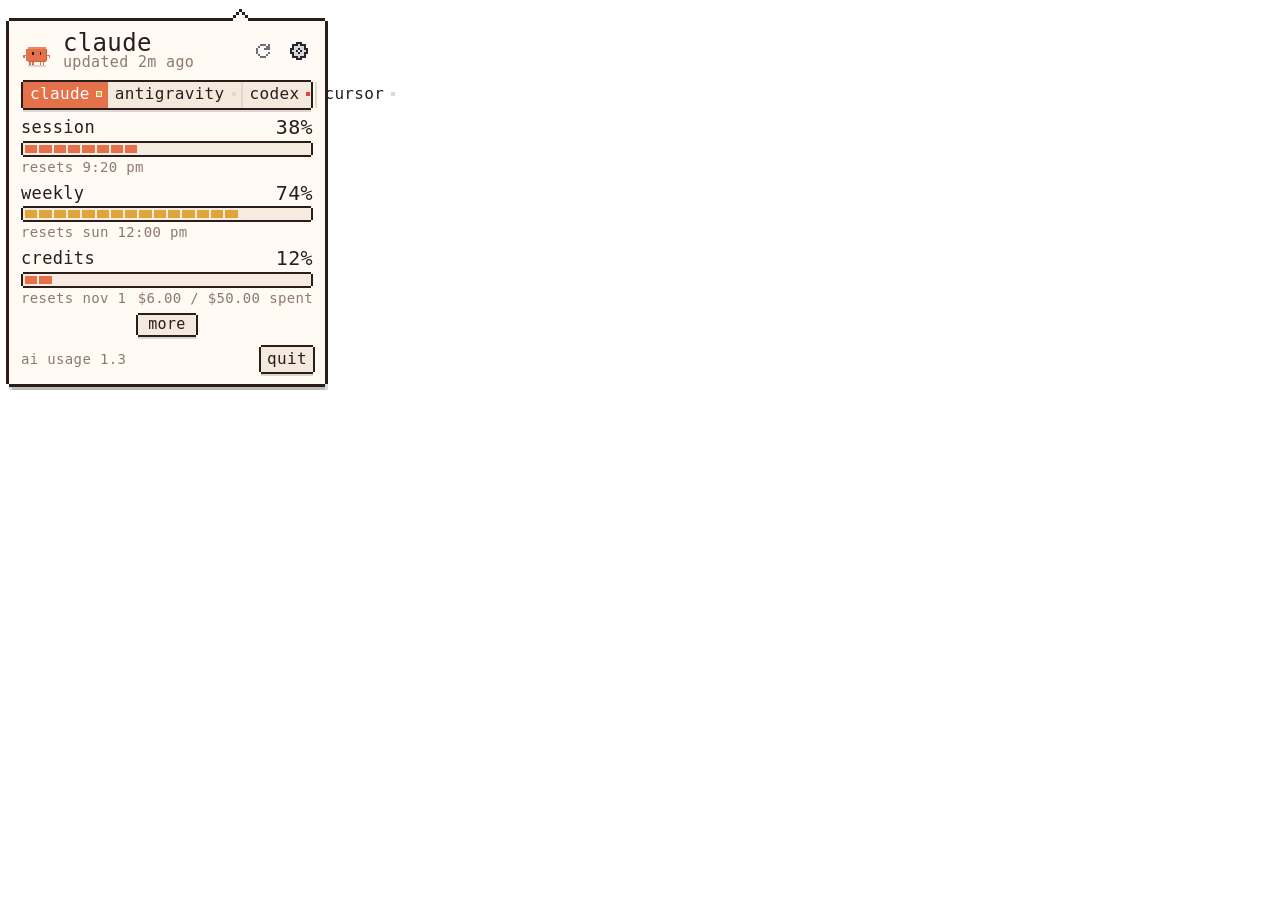
==== web/menu.html @ b01e19ac "Bring AI Usage's Mac app into Mochi as one Swift package Mochi is now a Swift package: MochiCore (AI" ====
<!doctype html>
<html>
<head>
<meta charset="utf-8">
<title>AI Usage</title>
<link rel="stylesheet" href="pet.css">
<link rel="stylesheet" href="ui.css">
<style>
  /* The menu bar dropdown: Mochi's panel hanging from the menu bar, one tab per provider. */
  header .face { width: 46px; height: 40px; overflow: hidden; display: flex; align-items: flex-end; justify-content: center; margin: -8px -4px -2px -8px; }
  header .face .critter { margin-bottom: -5px; }
  .ghost.spin .px-icon { animation: spin 0.8s steps(8, end) infinite; }
  @keyframes spin { to { transform: rotate(360deg); } }

  nav .tab-dot { display: inline-block; width: 4px; height: 4px; margin-left: 3px; vertical-align: 3px; background: var(--line); }
  nav .tab-dot.ok { background: #4fae68; }
  nav .tab-dot.warn { background: #e0a43b; }
  nav .tab-dot.bad { background: var(--red); }
  nav button.on .tab-dot { box-shadow: 0 0 0 1px #fff; }

  .banner { margin: 10px 0 2px; padding: 4px 8px 5px; font-size: 14px; background: #fff1d6; color: #8a5a1f; }
  .meter:first-child { margin-top: 10px; }
  .meter .top .pct { font-size: 20px; line-height: 0.9; }
  .meter .sub { display: flex; justify-content: space-between; gap: 8px; }

  .details-toggle { display: flex; justify-content: center; margin: 6px 0 2px; }
  .details-toggle .pxb { padding: 2px 10px 3px; font-size: 15px; }
  #body.scroll { max-height: 430px; }

  /* history: one column per hour (or six hours for a week), ten blocks tall */
  .chart { display: grid; grid-template-columns: repeat(24, 1fr); gap: 2px; align-items: end; height: 54px; padding: 4px 4px 3px; margin: 2px 2px 4px;
    background: var(--soft); box-shadow: 0 -2px 0 0 var(--ink), 0 2px 0 0 var(--ink), -2px 0 0 0 var(--ink), 2px 0 0 0 var(--ink); }
  .chart i { display: block; min-height: 2px; background: var(--fill, var(--orange)); }
  .chart i.none { background: transparent; }
  .chart-axis { display: flex; justify-content: space-between; margin: 0 2px; }
  .promo { margin-top: 8px; color: var(--orange); font-size: 14px; }
  .fact { margin-top: 8px; font-size: 14px; color: var(--muted); }
  .set .pct { color: var(--orange); }
  .stats { gap: 10px 6px; }
  .stats b { font-size: 19px; overflow: hidden; text-overflow: ellipsis; white-space: nowrap; }
  .stats span { font-size: 13px; }
  .empty p { color: var(--ink); font-size: 17px; margin-bottom: 8px; }
  .empty .hint { margin: -6px 0 12px; font-size: 14px; color: var(--muted); overflow-wrap: anywhere; }
  .empty.error p { color: var(--red); }
</style>
</head>
<body>
<div id="wrap" class="below">
<div id="card" class="card px-bubble" tabindex="-1">
  <header>
    <div class="face" id="face"></div>
    <div class="who"><div class="name" id="name"></div><div class="mood" id="mood"></div></div>
    <button class="ghost" id="refresh" title="refresh now"></button>
    <button class="ghost" id="gear" title="settings"></button>
  </header>
  <nav id="tabs"></nav>
  <div id="body"></div>
  <div class="foot"><span class="muted" id="version"></span><button class="pxb" id="quit">quit</button></div>
</div>
</div>
<script src="pet.js"></script>
<script src="icons.js"></script>
<script src="looks.js"></script>
<script src="menu.js"></script>
</body>
</html>
---- web/pet.css ----
/* Pixel critter + pixel speech bubble. */
@font-face {
  font-family: "Jersey 15";
  src: url("fonts/Jersey15.ttf") format("truetype");
  font-display: block;
}

.critter { position: relative; display: inline-block; line-height: 0; -webkit-user-select: none; user-select: none; }
.critter canvas { display: block; image-rendering: pixelated; }

/* Speech bubble on Mochi's pixel grid: a 3px ink border drawn with box-shadows (which leaves the corners notched),
   a stepped tail pointing at Mochi, and a soft pixel shadow. Text wraps anywhere and stops at three lines. */
.px-bubble {
  --ink: #2a1d1a;
  --paper: #fffaf3;
  --shade: rgba(42, 29, 26, 0.16);
  --u: 3px;
  position: relative;
  box-sizing: border-box;
  width: max-content;
  max-width: 240px;
  margin: var(--u);
  padding: 6px 11px 8px;
  background: var(--paper);
  color: var(--ink);
  font: 400 18px/1.15 "Jersey 15", ui-monospace, Menlo, monospace;
  letter-spacing: 0.02em;
  box-shadow:
    0 calc(var(--u) * -1) 0 0 var(--ink),
    0 var(--u) 0 0 var(--ink),
    calc(var(--u) * -1) 0 0 0 var(--ink),
    var(--u) 0 0 0 var(--ink),
    0 calc(var(--u) * 2) 0 0 var(--shade),
    var(--u) calc(var(--u) * 2) 0 0 var(--shade);
  transform-origin: 50% 100%;
}
.px-bubble .b-text {
  display: -webkit-box;
  -webkit-box-orient: vertical;
  -webkit-line-clamp: 3;
  overflow: hidden;
  overflow-wrap: anywhere;
  text-wrap: pretty;
}
/* the tail: a 7×4 pixel wedge that covers the bottom border and steps down to a point */
.px-bubble::after {
  content: "";
  position: absolute;
  top: 100%;
  left: calc(50% + var(--tail-x, 0px));
  width: calc(var(--u) * 7);
  height: calc(var(--u) * 4);
  transform: translateX(-50%);
  background: url("data:image/svg+xml,%3Csvg xmlns='http://www.w3.org/2000/svg' viewBox='0 0 7 4' shape-rendering='crispEdges'%3E%3Cpath fill='%232a1d1a' d='M0 0h1v1H0zM6 0h1v1H6zM1 1h1v1H1zM5 1h1v1H5zM2 2h1v1H2zM4 2h1v1H4zM3 3h1v1H3z'/%3E%3Cpath fill='%23fffaf3' d='M1 0h5v1H1zM2 1h3v1H2zM3 2h1v1H3z'/%3E%3C/svg%3E") 0 0 / 100% 100% no-repeat;
}
/* bubble under Mochi (when it's perched near the top of a screen): the tail flips to point up */
.below > .px-bubble { transform-origin: 50% 0; }
.below > .px-bubble::after { top: auto; bottom: 100%; transform: translateX(-50%) scaleY(-1); }
.px-bubble.pop { animation: px-pop 0.24s steps(4, end); }
@keyframes px-pop { from { transform: translateY(6px) scale(0.7); opacity: 0; } to { transform: none; opacity: 1; } }

/* pixel icons standing in for emoji (see icons.js) */
.px-bubble .px-icon { display: inline-block; vertical-align: -1px; margin: 0 3px; image-rendering: pixelated; }
.px-bubble .b-btns button .px-icon { margin: 0 4px 0 0; vertical-align: 0; }

.px-bubble .b-btns { display: flex; flex-wrap: wrap; gap: 10px; margin: 9px 2px 3px; }
.px-bubble .b-btns[hidden] { display: none; }
.px-bubble .b-btns button {
  font: 400 16px/1 "Jersey 15", ui-monospace, Menlo, monospace;
  letter-spacing: 0.03em;
  color: var(--ink);
  background: #f3e9dd;
  border: 0;
  padding: 3px 9px 4px;
  cursor: pointer;
  box-shadow: 0 -2px 0 0 var(--ink), 0 2px 0 0 var(--ink), -2px 0 0 0 var(--ink), 2px 0 0 0 var(--ink), 0 4px 0 0 var(--shade);
}
.px-bubble .b-btns button.primary { background: #e5714b; color: #fff; }
.px-bubble .b-btns button:hover { filter: brightness(1.05); }
.px-bubble .b-btns button:active { transform: translateY(2px); box-shadow: 0 -2px 0 0 var(--ink), 0 2px 0 0 var(--ink), -2px 0 0 0 var(--ink), 2px 0 0 0 var(--ink); }
.px-bubble .b-btns button:focus-visible { outline: 2px dashed #5a78e0; outline-offset: 3px; }
---- web/ui.css ----
/* The app's look, shared by every page: Mochi's panel. A big pixel speech bubble (pet.css's .px-bubble) holding
   tabs, meters, rows, switches and chunky buttons, all in the same paper, ink and Jersey 15. --accent is the colour
   of whichever provider the page is about. */

  html, body { margin: 0; background: transparent; overflow: hidden; -webkit-user-select: none; user-select: none; cursor: default; }
  #wrap { display: inline-block; padding: 6px 9px 18px 6px; }     /* room for the border, the shadow and the tail */
  #wrap.below { padding: 18px 9px 6px 6px; }
  .card:focus { outline: none; }
  .card.px-bubble { width: 316px; max-width: none; padding: 10px 12px 12px; font-size: 17px; }
  .card.px-bubble::after { left: var(--tail-left, 50%); }
  .card.px-bubble.pop { animation: panel-pop 0.2s steps(3, end); }   /* no fade: it must never get stuck invisible */
  @keyframes panel-pop { from { transform: translateY(8px) scale(0.94); } }
  .card { --muted: #8d7a6e; --soft: #f5ebe0; --line: #e6d8c9; --orange: var(--accent, #e5714b); --claude: #d97757; --red: #d9483b; }

  :where(.card) button { all: unset; box-sizing: border-box; cursor: pointer; font: inherit; }
  :where(.card) button:focus-visible { outline: 2px dashed #5a78e0; outline-offset: 2px; }

  header { display: flex; align-items: center; gap: 8px; }
  header .who { flex: 1; min-width: 0; line-height: 1; }
  header .name { font-size: 24px; }
  header .mood { color: var(--muted); font-size: 15px; white-space: nowrap; overflow: hidden; text-overflow: ellipsis; }
  .ghost { display: grid; place-items: center; width: 28px; height: 28px; }
  .ghost:hover { background: var(--soft); }
  .ghost.small-ghost { width: 20px; height: 20px; }

  /* tabs: one framed strip, like the size picker; the open one is filled in */
  nav { display: flex; margin: 12px 2px 4px; background: #f3e9dd;
    box-shadow: 0 -2px 0 0 var(--ink), 0 2px 0 0 var(--ink), -2px 0 0 0 var(--ink), 2px 0 0 0 var(--ink), 0 4px 0 0 var(--shade); }
  nav button { flex: 1 1 auto; display: flex; align-items: center; justify-content: center; gap: 4px; height: 26px; padding: 0 7px 2px; font-size: 16px; white-space: nowrap; }
  nav button + button { box-shadow: -2px 0 0 0 var(--line); }
  nav button:hover { background: #ece0d2; }
  nav button.on { background: var(--orange); color: #fff; }
  nav button.on + button { box-shadow: none; }
  nav button.gear { flex: 0 0 34px; padding: 0 0 1px; }

  h2 { display: flex; align-items: center; gap: 6px; margin: 12px 0 6px; font: inherit; font-size: 15px; color: var(--muted); }
  h2 .end { margin-left: auto; display: flex; align-items: center; gap: 4px; font-size: 14px; }
  .muted { color: var(--muted); }
  .small { font-size: 14px; }

  /* usage: a chunky bar in an ink frame */
  .meter { margin-bottom: 9px; }
  .meter .top { display: flex; justify-content: space-between; }
  .bar { display: grid; grid-template-columns: repeat(20, 1fr); gap: 2px; padding: 2px; margin: 5px 2px 4px; background: var(--soft);
    box-shadow: 0 -2px 0 0 var(--ink), 0 2px 0 0 var(--ink), -2px 0 0 0 var(--ink), 2px 0 0 0 var(--ink); }
  .bar i { height: 8px; }
  .bar i.lit { background: var(--fill); }


  .stats { display: grid; grid-template-columns: repeat(3, 1fr); gap: 8px 6px; }
  .stats b { display: block; font-weight: 400; font-size: 25px; line-height: 1; }
  .stats span { font-size: 14px; color: var(--muted); }

  /* the bubble's own buttons, two or three to a row */
  .btns { display: grid; gap: 10px 10px; padding: 2px 2px 4px; }
  .btns.two { grid-template-columns: 1fr 1fr; }
  .btns.four { grid-template-columns: repeat(4, 1fr); }
  .card .pxb { display: flex; align-items: center; justify-content: center; gap: 5px; padding: 4px 6px 5px; font-size: 16px; line-height: 1; text-align: center;
    background: #f3e9dd; box-shadow: 0 -2px 0 0 var(--ink), 0 2px 0 0 var(--ink), -2px 0 0 0 var(--ink), 2px 0 0 0 var(--ink), 0 4px 0 0 var(--shade); }
  .card .pxb.left { justify-content: flex-start; }
  .btns.two .pxb { white-space: nowrap; padding-left: 5px; padding-right: 5px; }
  .card .pxb.primary { background: var(--orange); color: #fff; }
  .card .pxb:hover { filter: brightness(1.04); }
  .card .pxb:active { transform: translateY(2px); box-shadow: 0 -2px 0 0 var(--ink), 0 2px 0 0 var(--ink), -2px 0 0 0 var(--ink), 2px 0 0 0 var(--ink); }
  .card .pxb .px-icon { margin: 0; }


  /* settings: tall enough to scroll on a laptop screen; the padding keeps the rows' full-width hover inside the scroll box */
  #body.scroll { max-height: 560px; overflow-y: auto; margin: 0 -6px; padding: 0 6px; }
  #body.scroll::-webkit-scrollbar { width: 6px; }
  #body.scroll::-webkit-scrollbar-thumb { background: var(--line); }
  .set { box-sizing: border-box; display: flex; width: calc(100% + 12px); margin: 0 -6px; padding: 0 6px; align-items: center; justify-content: space-between; gap: 8px; min-height: 30px; }
  button.set:hover { background-color: var(--soft); }
  .set .pxb { padding: 2px 8px 3px; font-size: 15px; }
  .set + .set { background-image: repeating-linear-gradient(90deg, var(--line) 0 3px, transparent 3px 6px); background-size: calc(100% - 12px) 2px; background-position: 6px 0; background-repeat: no-repeat; }
  .set .dot { display: inline-block; width: 6px; height: 6px; margin-right: 6px; background: var(--line); vertical-align: 2px; }
  .set .dot.on { background: #4fae68; }
  .set .dot.busy { background: var(--orange); }
  .set .dot.need { background: var(--red); }
  .sess > span { white-space: nowrap; }
  .sess .line { min-width: 0; overflow: hidden; text-overflow: ellipsis; font-size: 14px; color: var(--muted); }
  .sess .line.need { color: var(--red); }
  .switch { position: relative; width: 30px; height: 14px; background: #e3d5c6;
    box-shadow: 0 -2px 0 0 var(--ink), 0 2px 0 0 var(--ink), -2px 0 0 0 var(--ink), 2px 0 0 0 var(--ink); }
  .switch::after { content: ""; position: absolute; top: 2px; left: 2px; width: 10px; height: 10px; background: var(--paper);
    box-shadow: 0 0 0 2px var(--ink); transition: left 0.12s steps(3, end); }
  .switch.on { background: var(--orange); }
  .switch.on::after { left: 18px; }
  .seg { display: flex; box-shadow: 0 -2px 0 0 var(--ink), 0 2px 0 0 var(--ink), -2px 0 0 0 var(--ink), 2px 0 0 0 var(--ink); background: #f3e9dd; }
  .seg button { padding: 1px 7px 3px; font-size: 15px; }
  .seg button + button { box-shadow: -2px 0 0 0 var(--line); }
  .seg button.on { background: var(--orange); color: #fff; }
  .foot { display: flex; align-items: center; gap: 10px; margin-top: 12px; }
  .foot .muted { flex: 1; font-size: 14px; }
  .empty { padding: 8px 0 4px; text-align: center; }
  .empty p { margin: 6px 0 12px; color: var(--muted); font-size: 15px; }
  .empty .pxb { display: inline-flex; padding: 4px 14px 5px; }
  /* pick your mini: each provider's critter, live */
  .closet { display: grid; grid-template-columns: repeat(4, 1fr); gap: 6px; }
  .closet button { display: flex; flex-direction: column; align-items: center; padding: 2px 0 5px; background: var(--soft); }
  .closet button:hover { background: #efe2d4; }
  .closet button.on { background: var(--paper); box-shadow: 0 -2px 0 0 var(--orange), 0 2px 0 0 var(--orange), -2px 0 0 0 var(--orange), 2px 0 0 0 var(--orange); }
  .closet .stage { width: 69px; height: 40px; overflow: hidden; display: flex; align-items: flex-end; justify-content: center; }
  .closet .stage .critter { margin-bottom: -4px; }
  .closet span { font-size: 14px; color: var(--muted); }
  .closet button.on span { color: var(--ink); }
  .who .tag { color: var(--muted); font-size: 15px; }
  .line-now { font-size: 17px; }
  .line-now.need { color: var(--red); }
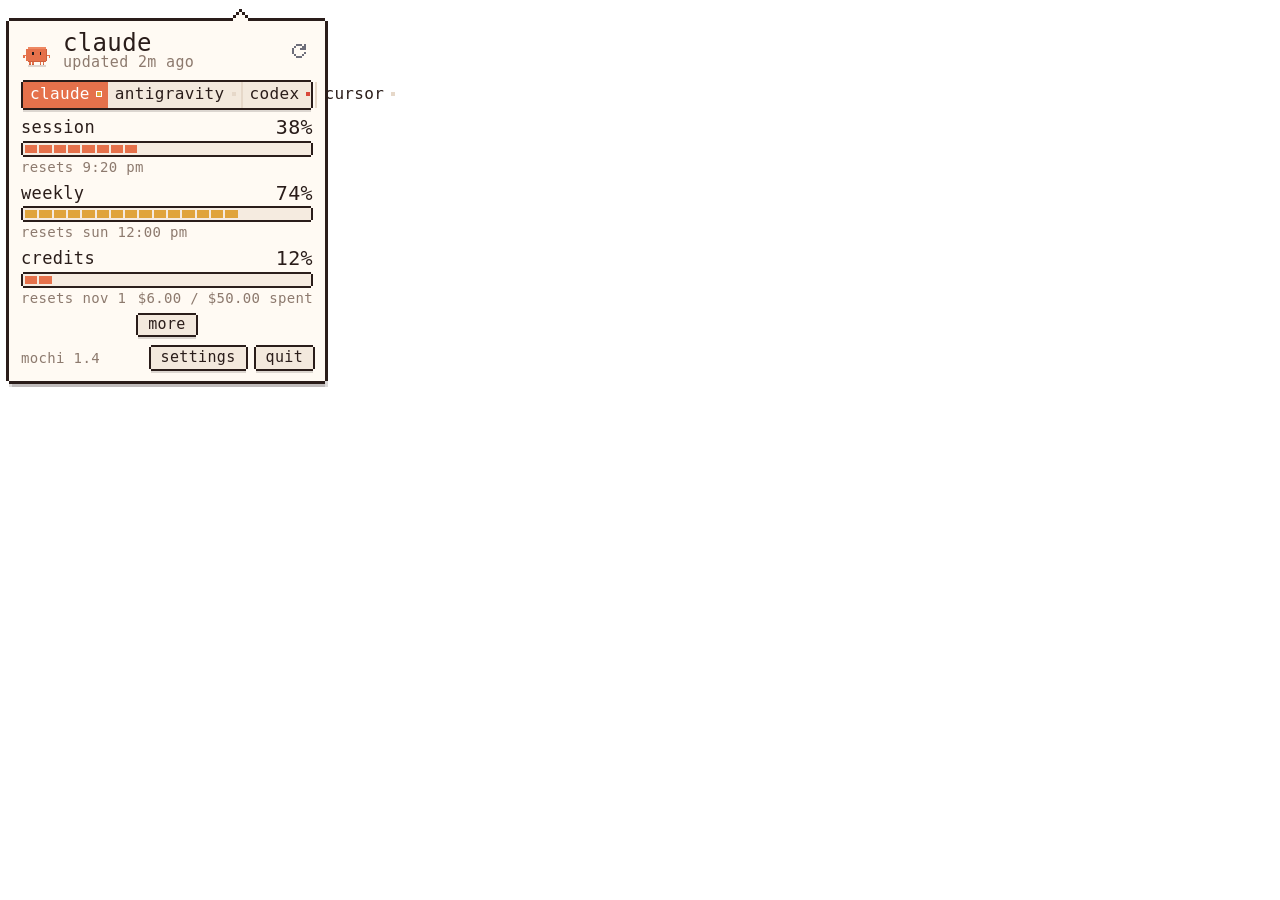
==== commit 10ae3250: "Fit the menu bar icon in, and make Settings and the dropdown feel native - The menu bar icon is a te" ====
--- a/web/menu.html
+++ b/web/menu.html
@@ -2,13 +2,14 @@
 <html>
 <head>
 <meta charset="utf-8">
-<title>AI Usage</title>
+<title>Mochi</title>
 <link rel="stylesheet" href="pet.css">
 <link rel="stylesheet" href="ui.css">
 <style>
   /* The menu bar dropdown: Mochi's panel hanging from the menu bar, one tab per provider. */
   header .face { width: 46px; height: 40px; overflow: hidden; display: flex; align-items: flex-end; justify-content: center; margin: -8px -4px -2px -8px; }
   header .face .critter { margin-bottom: -5px; }
+  header .mood.stale { color: #c98d22; }
   .ghost.spin .px-icon { animation: spin 0.8s steps(8, end) infinite; }
   @keyframes spin { to { transform: rotate(360deg); } }
 
@@ -32,6 +33,7 @@
     background: var(--soft); box-shadow: 0 -2px 0 0 var(--ink), 0 2px 0 0 var(--ink), -2px 0 0 0 var(--ink), 2px 0 0 0 var(--ink); }
   .chart i { display: block; min-height: 2px; background: var(--fill, var(--orange)); }
   .chart i.none { background: transparent; }
+  .chart.empty-chart { display: flex; align-items: center; justify-content: center; }
   .chart-axis { display: flex; justify-content: space-between; margin: 0 2px; }
   .promo { margin-top: 8px; color: var(--orange); font-size: 14px; }
   .fact { margin-top: 8px; font-size: 14px; color: var(--muted); }
@@ -42,6 +44,9 @@
   .empty p { color: var(--ink); font-size: 17px; margin-bottom: 8px; }
   .empty .hint { margin: -6px 0 12px; font-size: 14px; color: var(--muted); overflow-wrap: anywhere; }
   .empty.error p { color: var(--red); }
+  .empty.waiting p::after { content: ""; display: inline-block; width: 1.2em; text-align: left; animation: dots 1.2s steps(4, end) infinite; }
+  @keyframes dots { 0% { content: ""; } 25% { content: "."; } 50% { content: ".."; } 75% { content: "..."; } }
+  .foot .pxb { padding: 3px 10px 4px; font-size: 15px; }
 </style>
 </head>
 <body>
@@ -50,12 +55,11 @@
   <header>
     <div class="face" id="face"></div>
     <div class="who"><div class="name" id="name"></div><div class="mood" id="mood"></div></div>
-    <button class="ghost" id="refresh" title="refresh now"></button>
-    <button class="ghost" id="gear" title="settings"></button>
+    <button class="ghost" id="refresh" title="check now"></button>
   </header>
   <nav id="tabs"></nav>
   <div id="body"></div>
-  <div class="foot"><span class="muted" id="version"></span><button class="pxb" id="quit">quit</button></div>
+  <div class="foot"><span class="muted" id="version"></span><button class="pxb" id="gear">settings</button><button class="pxb" id="quit">quit</button></div>
 </div>
 </div>
 <script src="pet.js"></script>
